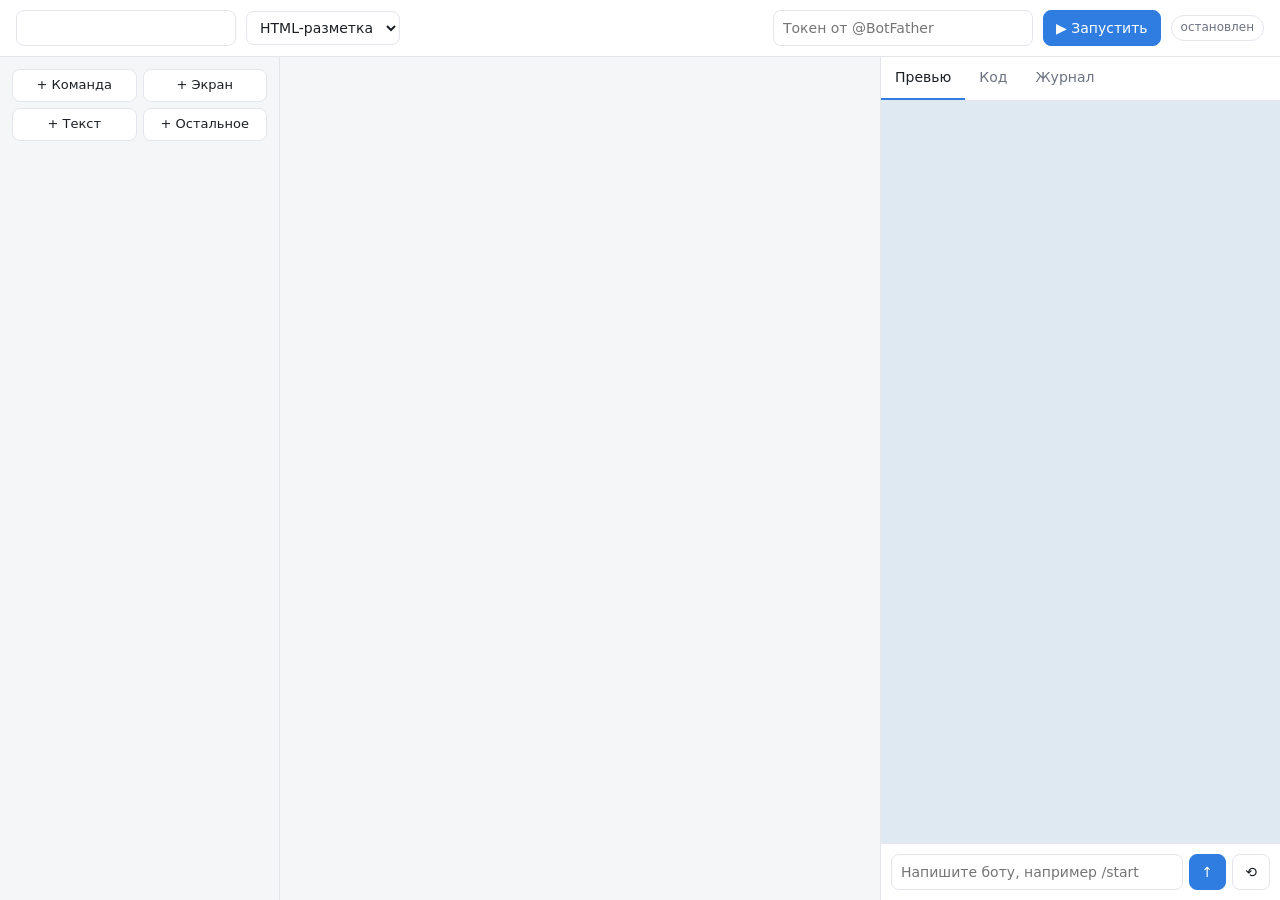
==== botbuilder/static/index.html @ bfc92b9f "Добавить конструктор Telegram-ботов на aiogram 3 Локальная веб-страница (python -m botbuilder): бот " ====
<!doctype html>
<html lang="ru">
<head>
<meta charset="utf-8">
<meta name="viewport" content="width=device-width, initial-scale=1">
<title>Конструктор ботов</title>
<link rel="icon" href="data:image/svg+xml,<svg xmlns='http://www.w3.org/2000/svg' viewBox='0 0 16 16'><rect width='16' height='16' rx='4' fill='%232f7de1'/><path d='M4 8h8M8 4v8' stroke='white' stroke-width='2'/></svg>">
<style>
:root {
  --bg: #f5f6f8; --panel: #ffffff; --line: #e3e6eb; --text: #1b1f24; --muted: #6b7280;
  --accent: #2f7de1; --accent-text: #ffffff; --ok: #1f9d55; --warn: #b7791f; --bad: #d64545;
  --chat-bg: #dfe9f2; --bubble-bot: #ffffff; --bubble-user: #d9f7c6; --kbd: #f0f3f6;
  --code-bg: #f7f8fa; --sel: #eaf2fd;
  --radius: 10px; --mono: ui-monospace, SFMono-Regular, Menlo, Consolas, monospace;
}
@media (prefers-color-scheme: dark) {
  :root {
    --bg: #111418; --panel: #191d22; --line: #2a3038; --text: #e6e9ed; --muted: #8b949e;
    --accent: #4a90e2; --ok: #3fb950; --warn: #d29922; --bad: #f05d5d;
    --chat-bg: #0e1621; --bubble-bot: #182533; --bubble-user: #2b5278; --kbd: #22303e;
    --code-bg: #14181d; --sel: #1d2a3a;
  }
}
* { box-sizing: border-box; }
html, body { margin: 0; height: 100%; }
body { background: var(--bg); color: var(--text); font: 14px/1.45 system-ui, -apple-system, "Segoe UI", Roboto, sans-serif; display: flex; flex-direction: column; }
button, input, select, textarea { font: inherit; color: inherit; }
input, select, textarea { background: var(--panel); border: 1px solid var(--line); border-radius: 8px; padding: 7px 9px; width: 100%; }
input:focus, select:focus, textarea:focus { outline: 2px solid var(--accent); outline-offset: -1px; }
textarea { resize: vertical; min-height: 96px; }
.bad { border-color: var(--bad) !important; }
button { white-space: nowrap; cursor: pointer; border: 1px solid var(--line); background: var(--panel); border-radius: 8px; padding: 7px 12px; }
button:hover { border-color: var(--accent); }
button.primary { background: var(--accent); border-color: var(--accent); color: var(--accent-text); }
button.danger:hover { border-color: var(--bad); color: var(--bad); }
button.icon { padding: 6px 9px; line-height: 1; }
button:disabled { opacity: .5; cursor: default; }

header { display: flex; gap: 10px; align-items: center; padding: 10px 16px; border-bottom: 1px solid var(--line); background: var(--panel); flex-wrap: wrap; }
header .name { font-weight: 600; max-width: 220px; }
header .grow { flex: 1; }
header .token { max-width: 260px; }
.pill { font-size: 12px; padding: 3px 9px; border-radius: 999px; border: 1px solid var(--line); color: var(--muted); white-space: nowrap; }
.pill.on { color: var(--ok); border-color: var(--ok); }
.pill.err { color: var(--bad); border-color: var(--bad); }
.saved { font-size: 12px; color: var(--muted); white-space: nowrap; overflow: hidden; text-overflow: ellipsis; max-width: 260px; }

main { flex: 1; display: grid; grid-template-columns: 280px minmax(0, 1fr) 400px; min-height: 0; }
section, aside { min-height: 0; overflow: auto; }
aside { border-right: 1px solid var(--line); padding: 12px; display: flex; flex-direction: column; gap: 6px; }
.add { display: grid; grid-template-columns: 1fr 1fr; gap: 6px; margin-bottom: 6px; }
.add button { font-size: 13px; padding: 6px 8px; }
.item { display: block; width: 100%; text-align: left; border: 1px solid transparent; background: none; padding: 8px 10px; border-radius: var(--radius); }
.item:hover { background: var(--sel); border-color: transparent; }
.item.active { background: var(--sel); border-color: var(--accent); }
.item .trig { font-family: var(--mono); font-size: 12.5px; display: flex; gap: 6px; align-items: center; }
.item .snippet { color: var(--muted); font-size: 12.5px; white-space: nowrap; overflow: hidden; text-overflow: ellipsis; }
.dot { width: 7px; height: 7px; border-radius: 50%; display: inline-block; flex: none; }
.dot.error { background: var(--bad); } .dot.warning { background: var(--warn); }
.tag { font-size: 11px; color: var(--muted); border: 1px solid var(--line); border-radius: 5px; padding: 0 5px; font-family: system-ui, sans-serif; }

.editor { padding: 18px 22px; display: flex; flex-direction: column; gap: 16px; max-width: 760px; }
.editor h2 { margin: 0; font-size: 16px; }
.row { display: flex; gap: 8px; align-items: center; }
.field label { display: block; font-size: 12px; color: var(--muted); margin-bottom: 5px; }
.hint { font-size: 12px; color: var(--muted); margin-top: 4px; }
.seg { display: inline-flex; border: 1px solid var(--line); border-radius: 8px; overflow: hidden; flex-wrap: wrap; }
.seg button { border: 0; border-radius: 0; border-right: 1px solid var(--line); }
.seg button:last-child { border-right: 0; }
.seg button.on { background: var(--accent); color: var(--accent-text); }
.prefixed { display: flex; align-items: center; border: 1px solid var(--line); border-radius: 8px; background: var(--panel); }
.prefixed span { padding-left: 9px; color: var(--muted); font-family: var(--mono); }
.prefixed input { border: 0; font-family: var(--mono); }
.btnrow { display: grid; grid-template-columns: minmax(0, 1.2fr) 100px minmax(0, 1fr) auto auto; gap: 6px; margin-bottom: 6px; }
.btnrow input[data-b="value"] { font-family: var(--mono); font-size: 13px; }
.check { display: flex; gap: 8px; align-items: center; }
.check input { width: auto; }
.issues { display: flex; flex-direction: column; gap: 4px; }
.issue { font-size: 13px; padding: 6px 10px; border-radius: 8px; border-left: 3px solid; background: var(--code-bg); }
.issue.error { border-color: var(--bad); } .issue.warning { border-color: var(--warn); }
.issue a { color: inherit; }
.empty { color: var(--muted); padding: 24px; text-align: center; }

.right { border-left: 1px solid var(--line); display: flex; flex-direction: column; }
.tabs { display: flex; border-bottom: 1px solid var(--line); background: var(--panel); }
.tabs button { border: 0; border-radius: 0; background: none; padding: 10px 14px; color: var(--muted); border-bottom: 2px solid transparent; }
.tabs button.on { color: var(--text); border-bottom-color: var(--accent); }
.tabs .grow { flex: 1; }
.pane { flex: 1; min-height: 0; display: none; flex-direction: column; }
.pane.on { display: flex; }
.chat { flex: 1; overflow: auto; background: var(--chat-bg); padding: 14px; display: flex; flex-direction: column; gap: 8px; }
.msg { max-width: 85%; }
.msg.user { align-self: flex-end; }
.bubble { padding: 7px 11px; border-radius: 12px; white-space: pre-wrap; word-wrap: break-word; }
.msg.bot .bubble { background: var(--bubble-bot); border-bottom-left-radius: 4px; }
.msg.user .bubble { background: var(--bubble-user); border-bottom-right-radius: 4px; }
.msg.flash .bubble { animation: flash .6s; }
@keyframes flash { from { outline: 2px solid var(--accent); } to { outline: 2px solid transparent; } }
.note { align-self: center; font-size: 12px; color: var(--muted); background: var(--panel); padding: 3px 10px; border-radius: 999px; }
.kbd { display: grid; gap: 4px; margin-top: 4px; }
.kbd button { background: var(--kbd); border: 0; font-size: 13px; padding: 7px 6px; border-radius: 8px; overflow: hidden; text-overflow: ellipsis; white-space: nowrap; }
.kbd button:hover { filter: brightness(1.08); }
.composer { display: flex; gap: 6px; padding: 10px; border-top: 1px solid var(--line); background: var(--panel); }
pre.code { margin: 0; flex: 1; overflow: auto; padding: 14px; background: var(--code-bg); font: 12.5px/1.5 var(--mono); white-space: pre; }
.toolbar { display: flex; gap: 6px; padding: 8px 10px; border-bottom: 1px solid var(--line); align-items: center; }
.log { flex: 1; overflow: auto; padding: 10px 14px; font: 12.5px/1.6 var(--mono); }
.log .warning, .log .error { color: var(--bad); }
.log time { color: var(--muted); margin-right: 8px; }

@media (max-width: 1100px) {
  main { grid-template-columns: 240px minmax(0, 1fr); }
  .right { grid-column: 1 / -1; border-left: 0; border-top: 1px solid var(--line); min-height: 480px; }
}
@media (max-width: 700px) {
  body { display: block; height: auto; }
  main { display: block; }
  section, aside { overflow: visible; }
  aside { border-right: 0; border-bottom: 1px solid var(--line); }
  .right { height: 80vh; }
  header .token { max-width: none; flex: 1 1 100%; }
  .editor { padding: 14px 16px; }
  .btnrow { grid-template-columns: 110px minmax(0, 1fr) auto auto; }
  .btnrow [data-b=text] { grid-area: 1 / 1 / 2 / 3; }
  .btnrow [data-bact=go] { grid-area: 1 / 3; }
  .btnrow [data-bact=del] { grid-area: 1 / 4; }
  .btnrow [data-b=kind] { grid-area: 2 / 1; }
  .btnrow [data-b=value] { grid-area: 2 / 2 / 3 / 5; }
}
</style>
</head>
<body>
<header>
  <input class="name" id="name" aria-label="Название бота">
  <select id="parse" style="width:auto" title="Разметка ответов">
    <option value="HTML">HTML-разметка</option>
    <option value="">Без разметки</option>
  </select>
  <span class="saved" id="saved"></span>
  <span class="grow"></span>
  <input class="token" id="token" type="password" placeholder="Токен от @BotFather" autocomplete="off">
  <button id="apply" hidden title="Перезапустить бота с текущими правками">↻ Применить правки</button>
  <button class="primary" id="run">▶ Запустить</button>
  <span class="pill" id="status">остановлен</span>
</header>

<main>
  <aside>
    <div class="add">
      <button data-add="command">+ Команда</button>
      <button data-add="callback">+ Экран</button>
      <button data-add="text">+ Текст</button>
      <button data-add="fallback">+ Остальное</button>
    </div>
    <div id="list"></div>
  </aside>

  <section><div class="editor" id="editor"></div></section>

  <section class="right">
    <div class="tabs">
      <button data-tab="chat" class="on">Превью</button>
      <button data-tab="code">Код</button>
      <button data-tab="log">Журнал</button>
    </div>
    <div class="pane on" data-pane="chat">
      <div class="chat" id="chat"></div>
      <form class="composer" id="composer">
        <input id="say" placeholder="Напишите боту, например /start" autocomplete="off">
        <button class="primary">↑</button>
        <button type="button" id="reset" title="Очистить чат">⟲</button>
      </form>
    </div>
    <div class="pane" data-pane="code">
      <div class="toolbar">
        <button id="copy">Копировать</button>
        <button id="download">Скачать bot.py</button>
        <span class="saved" id="codehint"></span>
      </div>
      <pre class="code" id="code"></pre>
    </div>
    <div class="pane" data-pane="log">
      <div class="log" id="log"><div class="empty">Запустите бота — здесь появятся входящие обновления и ошибки.</div></div>
    </div>
  </section>
</main>

<script>
const TRIGGERS = {
  command:  { label: "Команда", hint: "Срабатывает на /команду. Латиница, цифры и _." },
  callback: { label: "Экран", hint: "Открывается по нажатию inline-кнопки с этим идентификатором." },
  text:     { label: "Текст", hint: "Точное совпадение без учёта регистра. Несколько вариантов — через |" },
  fallback: { label: "Остальное", hint: "Любое сообщение, которое не подошло ни под что выше." },
};
const $ = (s, root = document) => root.querySelector(s);
const esc = s => String(s).replace(/[&<>"']/g, c => ({"&":"&amp;","<":"&lt;",">":"&gt;",'"':"&quot;","'":"&#39;"}[c]));

let cfg = { name: "", parse_mode: "HTML", handlers: [] };
let sel = 0, issues = [], code = null;

// ---------- сервер ----------
async function api(method, path, body) {
  const res = await fetch(path, {
    method, headers: body ? { "Content-Type": "application/json" } : {},
    body: body ? JSON.stringify(body) : undefined,
  });
  const data = await res.json().catch(() => ({}));
  if (!res.ok) throw new Error(data.error || res.statusText);
  return data;
}

let saveTimer = null, stale = false;
function changed(structural = false) {
  if (running && !stale) { stale = true; $("#apply").hidden = false; }
  if (structural) renderEditor();
  renderList();
  $("#saved").textContent = "…";
  clearTimeout(saveTimer);
  // После вставки/удаления индексы в issues устарели — пересчитываем сразу.
  saveTimer = setTimeout(save, structural ? 0 : 350);
}
async function save() {
  try {
    const r = await api("PUT", "/api/config", cfg);
    issues = r.issues; code = r.code;
    $("#saved").textContent = "сохранено";
  } catch (e) {
    $("#saved").textContent = "не сохранено: " + e.message;
  }
  renderList(); renderIssues(); renderCode();
}

// ---------- список обработчиков ----------
function cmdName(m) { return m.trim().replace(/^\/+/, "").toLowerCase(); }
function variants(m) { return [...new Set(m.split("|").map(v => v.trim().toLowerCase()).filter(Boolean))]; }
function triggerText(h) {
  if (h.trigger === "command") return "/" + (cmdName(h.match) || "…");
  if (h.trigger === "callback") return "⎔ " + (h.match || "…");
  if (h.trigger === "text") return "«" + (variants(h.match).join(" | ") || "…") + "»";
  return "✱ всё остальное";
}
function worst(i) {
  const own = issues.filter(x => x.handler === i);
  return own.some(x => x.level === "error") ? "error" : own.length ? "warning" : "";
}
function renderList() {
  $("#list").innerHTML = cfg.handlers.map((h, i) => {
    const w = worst(i);
    return `<button class="item ${i === sel ? "active" : ""}" data-sel="${i}">
      <div class="trig">${w ? `<span class="dot ${w}"></span>` : ""}${esc(triggerText(h))}
        ${h.buttons.length ? `<span class="tag">${h.buttons.length} кн.</span>` : ""}</div>
      <div class="snippet">${esc(h.reply.replace(/<[^>]+>/g, "") || "— пустой ответ —")}</div>
    </button>`;
  }).join("") || `<div class="empty">Нет обработчиков</div>`;
}
$("#list").addEventListener("click", e => {
  const b = e.target.closest("[data-sel]");
  if (b) select(+b.dataset.sel);
});
function select(i) { sel = i; renderList(); renderEditor(); }

function blank(trigger, match = "") {
  return { trigger, match, reply: "", edit: trigger === "callback", columns: 1, buttons: [] };
}
document.querySelectorAll("[data-add]").forEach(b => b.onclick = () => {
  const t = b.dataset.add;
  cfg.handlers.push(blank(t));
  sel = cfg.handlers.length - 1;
  changed(true);
  $(t === "fallback" ? "#editor [data-f=reply]" : "#editor [data-f=match]").focus();
});

// ---------- редактор ----------
function callbackIds() { return [...new Set(cfg.handlers.filter(h => h.trigger === "callback" && h.match).map(h => h.match))]; }

function renderEditor() {
  const ed = $("#editor");
  const h = cfg.handlers[sel];
  if (!h) { ed.innerHTML = `<div class="empty">Добавьте первый обработчик слева — например, команду /start.</div>`; return; }
  const t = h.trigger;
  ed.innerHTML = `
    <div class="row">
      <h2 style="flex:1">${esc(TRIGGERS[t]?.label || t)} ${sel + 1}</h2>
      <button class="icon" data-act="up" title="Выше" ${sel === 0 ? "disabled" : ""}>↑</button>
      <button class="icon" data-act="down" title="Ниже" ${sel === cfg.handlers.length - 1 ? "disabled" : ""}>↓</button>
      <button class="icon" data-act="dup" title="Дублировать">⧉</button>
      <button class="icon danger" data-act="del" title="Удалить">✕</button>
    </div>
    <div class="field">
      <label>Когда срабатывает</label>
      <div class="seg">${Object.entries(TRIGGERS).map(([k, v]) =>
        `<button data-trigger="${k}" class="${k === t ? "on" : ""}">${v.label}</button>`).join("")}</div>
      <div class="hint">${esc(TRIGGERS[t]?.hint || "")}</div>
    </div>
    ${t === "fallback" ? "" : `<div class="field">
      <label>${t === "command" ? "Команда" : t === "callback" ? "Идентификатор экрана (callback_data)" : "Текст сообщения"}</label>
      ${t === "command"
        ? `<div class="prefixed"><span>/</span><input data-f="match" value="${esc(h.match.replace(/^\/+/, ""))}" placeholder="start"></div>`
        : `<input data-f="match" value="${esc(h.match)}" placeholder="${t === "callback" ? "menu" : "привет | здравствуйте"}" ${t === "callback" ? 'style="font-family:var(--mono)"' : ""}>`}
    </div>`}
    ${t === "callback" ? `<label class="check"><input type="checkbox" data-f="edit" ${h.edit ? "checked" : ""}>
      Заменять сообщение с кнопками, а не присылать новое</label>` : ""}
    <div class="field">
      <label>Ответ бота</label>
      <textarea data-f="reply" placeholder="Текст ответа">${esc(h.reply)}</textarea>
      ${cfg.parse_mode === "HTML" ? `<div class="hint">HTML: &lt;b&gt;жирный&lt;/b&gt;, &lt;i&gt;курсив&lt;/i&gt;, &lt;code&gt;код&lt;/code&gt;, &lt;a href="…"&gt;ссылка&lt;/a&gt;. Символ &lt; пишите как &amp;lt;</div>` : ""}
    </div>
    <div class="field">
      <div class="row" style="margin-bottom:6px">
        <label style="flex:1;margin:0">Кнопки под сообщением</label>
        <label style="margin:0">в ряд</label>
        <select data-f="columns" style="width:auto">${[1,2,3,4].map(n => `<option ${n === h.columns ? "selected" : ""}>${n}</option>`).join("")}</select>
      </div>
      <div id="buttons">${h.buttons.map((b, j) => `
        <div class="btnrow" data-j="${j}">
          <input data-b="text" value="${esc(b.text)}" placeholder="Надпись">
          <select data-b="kind"><option value="callback" ${b.kind === "callback" ? "selected" : ""}>→ экран</option><option value="url" ${b.kind === "url" ? "selected" : ""}>↗ ссылка</option></select>
          <input data-b="value" value="${esc(b.value)}" placeholder="${b.kind === "url" ? "https://…" : "menu"}" ${b.kind === "callback" ? 'list="cb-ids"' : ""}>
          <button class="icon" data-bact="go" title="${b.kind === "callback" ? "Открыть или создать экран" : "Открыть ссылку"}">${b.kind === "callback" ? "→" : "↗"}</button>
          <button class="icon danger" data-bact="del" title="Удалить кнопку">✕</button>
        </div>`).join("")}</div>
      <datalist id="cb-ids">${callbackIds().map(id => `<option value="${esc(id)}">`).join("")}</datalist>
      <button data-act="addbtn">+ Кнопка</button>
    </div>
    <div class="issues" id="issues"></div>`;
  renderIssues();
}

const editor = $("#editor");
editor.addEventListener("input", e => {
  const h = cfg.handlers[sel], el = e.target;
  if (el.dataset.f) {
    const f = el.dataset.f;
    h[f] = f === "edit" ? el.checked : f === "columns" ? +el.value : el.value;
    changed();
  } else if (el.dataset.b) {
    const j = +el.closest("[data-j]").dataset.j;
    h.buttons[j][el.dataset.b] = el.value;
    changed(el.dataset.b === "kind");
  }
});
editor.addEventListener("click", e => {
  const h = cfg.handlers[sel];
  const tb = e.target.closest("[data-trigger]");
  if (tb) {
    const prev = h.trigger;
    h.trigger = tb.dataset.trigger;
    if (h.trigger === "fallback") h.match = "";
    if (h.trigger === "callback" && prev !== "callback") h.edit = true;
    return changed(true);
  }
  const act = e.target.closest("[data-act]")?.dataset.act;
  if (act === "del") { cfg.handlers.splice(sel, 1); sel = Math.max(0, sel - 1); return changed(true); }
  if (act === "dup") { cfg.handlers.splice(sel + 1, 0, structuredClone(h)); sel++; return changed(true); }
  if (act === "up" || act === "down") {
    const to = act === "up" ? sel - 1 : sel + 1;
    [cfg.handlers[sel], cfg.handlers[to]] = [cfg.handlers[to], cfg.handlers[sel]];
    sel = to; return changed(true);
  }
  if (act === "addbtn") {
    h.buttons.push({ text: "", kind: "callback", value: "" });
    changed(true);
    return editor.querySelector(`[data-j="${h.buttons.length - 1}"] [data-b=text]`).focus();
  }
  const bact = e.target.closest("[data-bact]")?.dataset.bact;
  if (bact) {
    const j = +e.target.closest("[data-j]").dataset.j, b = h.buttons[j];
    if (bact === "del") { h.buttons.splice(j, 1); return changed(true); }
    if (b.kind === "url") return b.value && window.open(b.value, "_blank", "noopener");
    openScreen(b);
  }
});

// Кнопка «→»: перейти к экрану, а если его нет — создать. Так меню собирается в пару кликов.
function openScreen(b) {
  if (!b.value.trim()) b.value = slug(b.text) || "screen_" + (cfg.handlers.length + 1);
  const i = cfg.handlers.findIndex(h => h.trigger === "callback" && h.match === b.value);
  if (i >= 0) { sel = i; return changed(true); }
  const back = cfg.handlers[sel];
  const screen = blank("callback", b.value);
  screen.reply = b.text.trim() || b.value;
  if (back.trigger === "callback") screen.buttons.push({ text: "← Назад", kind: "callback", value: back.match });
  cfg.handlers.push(screen);
  sel = cfg.handlers.length - 1;
  changed(true);
  $("#editor [data-f=reply]").select();
}
function slug(s) {
  const tr = {а:"a",б:"b",в:"v",г:"g",д:"d",е:"e",ё:"e",ж:"zh",з:"z",и:"i",й:"i",к:"k",л:"l",м:"m",н:"n",о:"o",п:"p",р:"r",с:"s",т:"t",у:"u",ф:"f",х:"h",ц:"c",ч:"ch",ш:"sh",щ:"sch",ы:"y",э:"e",ю:"yu",я:"ya"};
  return [...s.toLowerCase()].map(c => tr[c] ?? c).join("").replace(/[^a-z0-9]+/g, "_").replace(/^_|_$/g, "").slice(0, 40);
}

function renderIssues() {
  const box = $("#issues");
  editor.querySelectorAll(".bad").forEach(el => el.classList.remove("bad"));
  if (!box) return;
  const own = issues.filter(x => x.handler === sel);
  const global = issues.filter(x => x.handler === null);
  for (const x of own) {
    const m = x.field.match(/^buttons\.(\d+)\.(\w+)$/);
    const el = m ? editor.querySelector(`[data-j="${m[1]}"] [data-b="${m[2]}"]`)
                 : editor.querySelector(`[data-f="${x.field}"]`);
    el?.classList.add("bad");
  }
  const others = issues.filter(x => x.handler !== null && x.handler !== sel && x.level === "error" && cfg.handlers[x.handler]);
  box.innerHTML = [...global, ...own].map(x => `<div class="issue ${x.level}">${esc(x.message)}</div>`).join("")
    + (others.length ? `<div class="issue error">Ошибки в других обработчиках: ${[...new Set(others.map(x => x.handler))]
        .map(i => `<a href="#" data-sel="${i}">${esc(triggerText(cfg.handlers[i]))}</a>`).join(", ")}</div>` : "");
}
editor.addEventListener("click", e => {
  const a = e.target.closest("a[data-sel]");
  if (a) { e.preventDefault(); select(+a.dataset.sel); }
});

$("#name").oninput = e => { cfg.name = e.target.value; changed(); };
$("#parse").onchange = e => { cfg.parse_mode = e.target.value; changed(true); renderChat(); };

// ---------- превью чата: та же логика выбора, что в сгенерированном коде ----------
let chat = [], msgSeq = 0;

function route(kind, value) {
  const hs = cfg.handlers;
  if (kind === "callback") return hs.findIndex(h => h.trigger === "callback" && h.match === value);
  for (let i = 0; i < hs.length; i++) {
    const h = hs[i];
    if (h.trigger === "command") {
      const m = value.match(/^\/([A-Za-z0-9_]+)(@\S+)?(\s|$)/);   // aiogram Command: /start, /start@bot, /start args
      if (m && m[1] === cmdName(h.match)) return i;
    } else if (h.trigger === "text" && variants(h.match).includes(value.toLowerCase())) return i;
  }
  return hs.findIndex(h => h.trigger === "fallback");
}
function botMessage(i) {
  const h = cfg.handlers[i];
  return { from: "bot", id: ++msgSeq, handler: i, text: h.reply, buttons: structuredClone(h.buttons), columns: h.columns };
}
function userSays(text) {
  chat.push({ from: "user", text });
  const i = route("message", text);
  if (i < 0) chat.push({ from: "note", text: "Бот промолчит — нет подходящего обработчика" });
  else { chat.push(botMessage(i)); select(i); }
  renderChat(true);
}
function press(msgId, j) {
  const msg = chat.find(m => m.id === msgId), b = msg.buttons[j];
  if (b.kind === "url") return window.open(b.value, "_blank", "noopener");
  const i = route("callback", b.value);
  if (i < 0) { chat.push({ from: "note", text: `Кнопка «${b.value}» ни к чему не привязана` }); return renderChat(true); }
  select(i);
  if (cfg.handlers[i].edit) {
    Object.assign(msg, botMessage(i), { id: msg.id, flash: true });
    renderChat(false);
  } else { chat.push(botMessage(i)); renderChat(true); }
}
function richText(s) {
  if (cfg.parse_mode !== "HTML") return esc(s);
  // Показываем только безопасный поднабор тегов Telegram.
  return esc(s)
    .replace(/&lt;(\/?)(b|strong|i|em|u|s|code|pre)&gt;/g, "<$1$2>")
    .replace(/&lt;a href=&quot;(https?:\/\/[^&]*)&quot;&gt;(.*?)&lt;\/a&gt;/g, '<a href="$1" target="_blank" rel="noopener">$2</a>')
    .replace(/&amp;(lt|gt|amp|quot);/g, "&$1;");
}
function renderChat(scroll) {
  const box = $("#chat");
  box.innerHTML = chat.map(m => m.from === "note" ? `<div class="note">${esc(m.text)}</div>` : `
    <div class="msg ${m.from} ${m.flash ? "flash" : ""}">
      <div class="bubble">${m.from === "bot" ? richText(m.text) : esc(m.text)}</div>
      ${m.buttons?.length ? `<div class="kbd" style="grid-template-columns:repeat(${Math.min(m.columns, m.buttons.length)},1fr)">${
        m.buttons.map((b, j) => `<button data-msg="${m.id}" data-j="${j}">${esc(b.text || "…")}${b.kind === "url" ? " ↗" : ""}</button>`).join("")}</div>` : ""}
    </div>`).join("") || `<div class="note">Напишите /start, чтобы проверить бота без Telegram</div>`;
  chat.forEach(m => delete m.flash);
  if (scroll) box.scrollTop = box.scrollHeight;
}
$("#chat").addEventListener("click", e => {
  const b = e.target.closest("[data-msg]");
  if (b) press(+b.dataset.msg, +b.dataset.j);
});
$("#composer").onsubmit = e => {
  e.preventDefault();
  const v = $("#say").value;
  if (v.trim()) { userSays(v); $("#say").value = ""; }
};
$("#reset").onclick = () => { chat = []; renderChat(); $("#say").focus(); };

// ---------- код ----------
function renderCode() {
  $("#code").textContent = code ?? "Код появится, когда исправите ошибки (отмечены красным в списке).";
  $("#copy").disabled = $("#download").disabled = !code;
  $("#codehint").textContent = code ? `${code.split("\n").length} строк · aiogram 3` : "";
}
$("#copy").onclick = async () => {
  await navigator.clipboard.writeText(code);
  $("#copy").textContent = "Скопировано"; setTimeout(() => $("#copy").textContent = "Копировать", 1200);
};
$("#download").onclick = () => {
  const a = document.createElement("a");
  a.href = URL.createObjectURL(new Blob([code], { type: "text/x-python" }));
  a.download = "bot.py"; a.click(); URL.revokeObjectURL(a.href);
};

document.querySelectorAll("[data-tab]").forEach(t => t.onclick = () => {
  document.querySelectorAll("[data-tab]").forEach(x => x.classList.toggle("on", x === t));
  document.querySelectorAll("[data-pane]").forEach(p => p.classList.toggle("on", p.dataset.pane === t.dataset.tab));
});

// ---------- запуск ----------
let polling = null, running = false;
function renderStatus(s) {
  running = s.running;
  if (!running) stale = false;
  $("#apply").hidden = !stale;
  const pill = $("#status");
  pill.className = "pill" + (s.running ? " on" : s.error ? " err" : "");
  pill.textContent = s.running ? `работает · @${s.username}` : s.error ? "упал: " + s.error : "остановлен";
  $("#run").textContent = s.running ? "■ Остановить" : "▶ Запустить";
  $("#run").classList.toggle("primary", !s.running);
  const log = $("#log");
  if (s.log?.length) {
    const atBottom = log.scrollTop + log.clientHeight >= log.scrollHeight - 4;
    log.innerHTML = s.log.map(l => `<div class="${l.level}"><time>${l.time}</time>${esc(l.text)}</div>`).join("");
    if (atBottom) log.scrollTop = log.scrollHeight;
  }
  clearInterval(polling);
  if (s.running) polling = setInterval(async () => renderStatus(await api("GET", "/api/status")), 2000);
}
async function start() {
  clearTimeout(saveTimer); await save();   // запускаем ровно то, что на экране
  $("#status").className = "pill"; $("#status").textContent = "запускаю…";
  const s = await api("POST", "/api/run", { token: $("#token").value });
  stale = false;
  renderStatus(s);
}
async function busy(btn, fn) {
  btn.disabled = true;
  try { await fn(); }
  catch (e) { $("#status").className = "pill err"; $("#status").textContent = e.message; }
  finally { btn.disabled = false; }
}
$("#run").onclick = () => busy($("#run"), async () => running ? renderStatus(await api("POST", "/api/stop", {})) : start());
// Живой бот не подхватывает правки сам: перезапуск занимает несколько секунд и рвёт диалоги.
$("#apply").onclick = () => busy($("#apply"), start);
document.addEventListener("keydown", e => {
  if ((e.ctrlKey || e.metaKey) && e.key === "s") { e.preventDefault(); clearTimeout(saveTimer); save(); }
});

// ---------- старт ----------
(async () => {
  const r = await api("GET", "/api/config");
  cfg = r.config; issues = r.issues; code = r.code;
  $("#name").value = cfg.name; $("#parse").value = cfg.parse_mode;
  if (r.env_token) $("#token").placeholder = "Токен из BOT_TOKEN";
  document.title = `${cfg.name} — конструктор ботов`;
  $("#saved").textContent = r.path.split(/[\\/]/).pop();
  $("#saved").title = r.path;
  renderList(); renderEditor(); renderCode(); renderChat();
  renderStatus(await api("GET", "/api/status"));
})();
</script>
</body>
</html>
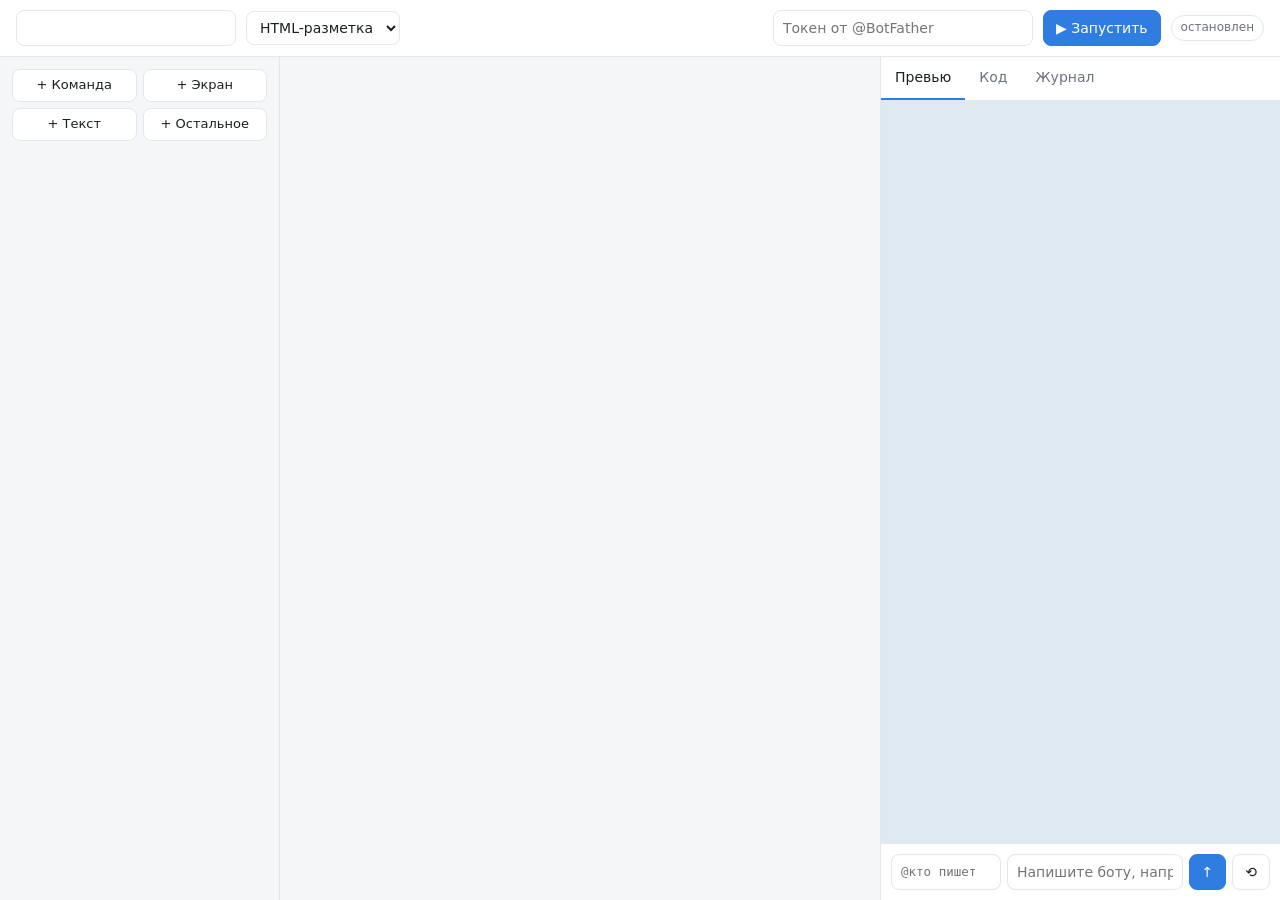
==== commit 4babaa31: "Отвечать конкретным пользователям по-особому У любого блока появилось поле «Только для пользователей" ====
--- a/botbuilder/static/index.html
+++ b/botbuilder/static/index.html
@@ -165,6 +165,7 @@
     <div class="pane on" data-pane="chat">
       <div class="chat" id="chat"></div>
       <form class="composer" id="composer">
+        <input id="as" placeholder="@кто пишет" autocomplete="off" title="От чьего имени писать в превью (для блоков «только для пользователей»)" style="width:110px;flex:none;font-family:var(--mono);font-size:12.5px">
         <input id="say" placeholder="Напишите боту, например /start" autocomplete="off">
         <button class="primary">↑</button>
         <button type="button" id="reset" title="Очистить чат">⟲</button>
@@ -231,6 +232,7 @@
 
 // ---------- список обработчиков ----------
 function cmdName(m) { return m.trim().replace(/^\/+/, "").toLowerCase(); }
+function users(h) { return [...new Set((h.users || "").split(/[\s,;]+/).map(u => u.replace(/^@/, "").toLowerCase()).filter(Boolean))]; }
 function variants(m) { return [...new Set(m.split("|").map(v => v.trim().toLowerCase()).filter(Boolean))]; }
 function triggerText(h) {
   if (h.trigger === "command") return "/" + (cmdName(h.match) || "…");
@@ -247,7 +249,8 @@
     const w = worst(i);
     return `<button class="item ${i === sel ? "active" : ""}" data-sel="${i}">
       <div class="trig">${w ? `<span class="dot ${w}"></span>` : ""}${esc(triggerText(h))}
-        ${h.buttons.length ? `<span class="tag">${h.buttons.length} кн.</span>` : ""}</div>
+        ${h.buttons.length ? `<span class="tag">${h.buttons.length} кн.</span>` : ""}
+        ${users(h).length ? `<span class="tag" title="${esc(users(h).map(u => "@" + u).join(", "))}">👤 ${users(h).length}</span>` : ""}</div>
       <div class="snippet">${esc(h.reply.replace(/<[^>]+>/g, "") || "— пустой ответ —")}</div>
     </button>`;
   }).join("") || `<div class="empty">Нет обработчиков</div>`;
@@ -259,7 +262,7 @@
 function select(i) { sel = i; renderList(); renderEditor(); }
 
 function blank(trigger, match = "") {
-  return { trigger, match, reply: "", edit: trigger === "callback", columns: 1, buttons: [] };
+  return { trigger, match, reply: "", edit: trigger === "callback", users: "", columns: 1, buttons: [] };
 }
 document.querySelectorAll("[data-add]").forEach(b => b.onclick = () => {
   const t = b.dataset.add;
@@ -299,6 +302,11 @@
     </div>`}
     ${t === "callback" ? `<label class="check"><input type="checkbox" data-f="edit" ${h.edit ? "checked" : ""}>
       Заменять сообщение с кнопками, а не присылать новое</label>` : ""}
+    <div class="field">
+      <label>Только для пользователей <span style="font-weight:normal">(необязательно)</span></label>
+      <input data-f="users" value="${esc(h.users || "")}" placeholder="@username, @другой — пусто: для всех" style="font-family:var(--mono)">
+      <div class="hint">Такие блоки проверяются раньше остальных: так можно ответить конкретному человеку по-особому.</div>
+    </div>
     <div class="field">
       <label>Ответ бота</label>
       <textarea data-f="reply" placeholder="Текст ответа">${esc(h.reply)}</textarea>
@@ -418,23 +426,28 @@
 let chat = [], msgSeq = 0;
 
 function route(kind, value) {
-  const hs = cfg.handlers;
-  if (kind === "callback") return hs.findIndex(h => h.trigger === "callback" && h.match === value);
-  for (let i = 0; i < hs.length; i++) {
-    const h = hs[i];
+  // Порядок как в bot.py: блоки для конкретных людей, потом общие, общее «остальное» — последним.
+  const me = $("#as").value.trim().replace(/^@/, "").toLowerCase();
+  const all = cfg.handlers.map((h, i) => [h, i]);
+  const order = [...all.filter(([h]) => users(h).length), ...all.filter(([h]) => !users(h).length)];
+  const fits = h => !users(h).length || users(h).includes(me);
+  for (const [h, i] of order) {
+    if (!fits(h)) continue;
+    if (kind === "callback") { if (h.trigger === "callback" && h.match === value) return i; continue; }
     if (h.trigger === "command") {
       const m = value.match(/^\/([A-Za-z0-9_]+)(@\S+)?(\s|$)/);   // aiogram Command: /start, /start@bot, /start args
       if (m && m[1] === cmdName(h.match)) return i;
     } else if (h.trigger === "text" && variants(h.match).includes(value.toLowerCase())) return i;
-  }
-  return hs.findIndex(h => h.trigger === "fallback");
+    else if (h.trigger === "fallback" && users(h).length) return i;
+  }
+  return kind === "callback" ? -1 : cfg.handlers.findIndex(h => h.trigger === "fallback" && !users(h).length);
 }
 function botMessage(i) {
   const h = cfg.handlers[i];
   return { from: "bot", id: ++msgSeq, handler: i, text: h.reply, buttons: structuredClone(h.buttons), columns: h.columns };
 }
 function userSays(text) {
-  chat.push({ from: "user", text });
+  chat.push({ from: "user", text, as: $("#as").value.trim().replace(/^@/, "") });
   const i = route("message", text);
   if (i < 0) chat.push({ from: "note", text: "Бот промолчит — нет подходящего обработчика" });
   else { chat.push(botMessage(i)); select(i); }
@@ -463,6 +476,7 @@
   const box = $("#chat");
   box.innerHTML = chat.map(m => m.from === "note" ? `<div class="note">${esc(m.text)}</div>` : `
     <div class="msg ${m.from} ${m.flash ? "flash" : ""}">
+      ${m.as ? `<div class="hint" style="text-align:right;margin:0 4px 2px">@${esc(m.as)}</div>` : ""}
       <div class="bubble">${m.from === "bot" ? richText(m.text) : esc(m.text)}</div>
       ${m.buttons?.length ? `<div class="kbd" style="grid-template-columns:repeat(${Math.min(m.columns, m.buttons.length)},1fr)">${
         m.buttons.map((b, j) => `<button data-msg="${m.id}" data-j="${j}">${esc(b.text || "…")}${b.kind === "url" ? " ↗" : ""}</button>`).join("")}</div>` : ""}
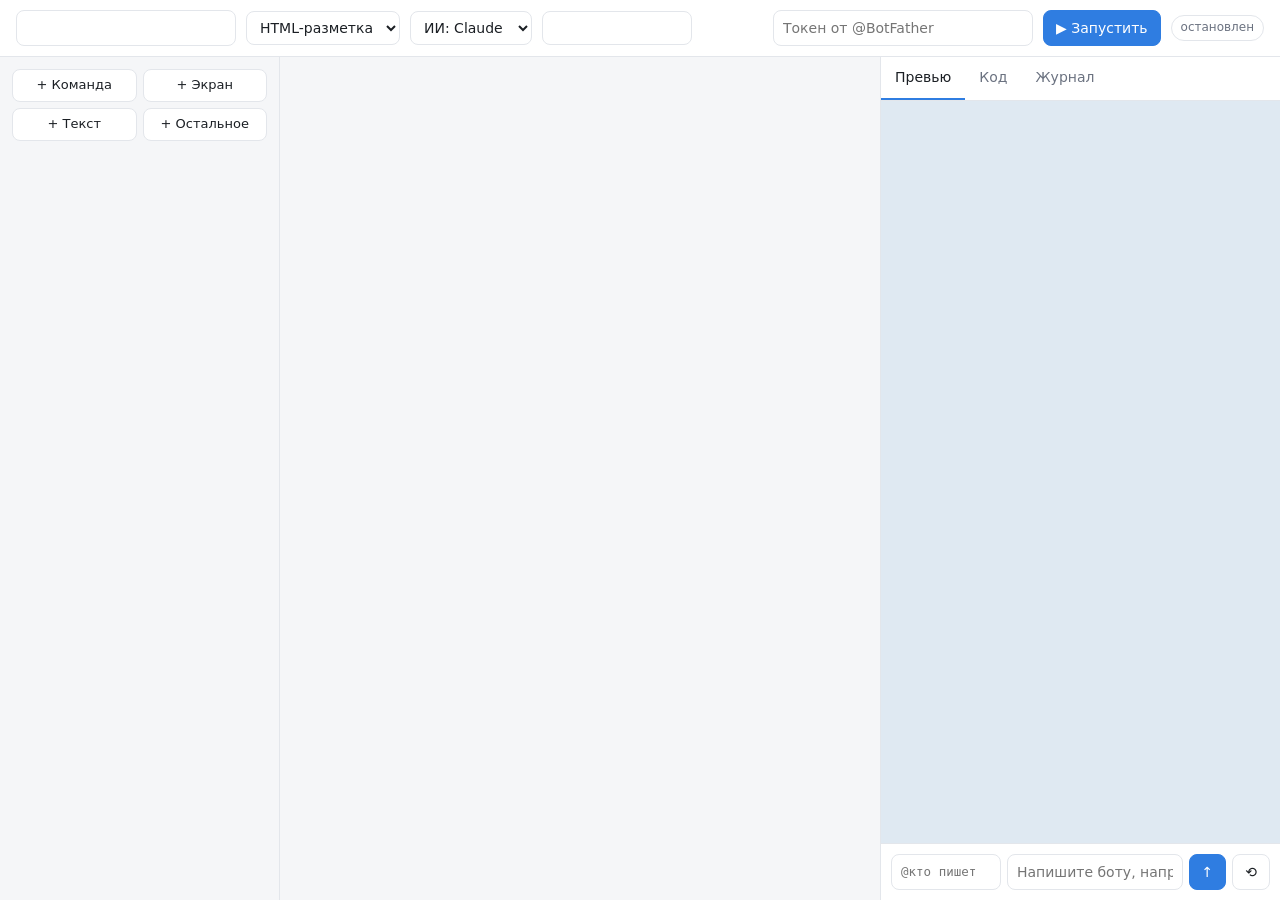
==== commit f4012848: "Добавить OpenAI как второй провайдер ИИ-ответов В шапке конструктора выбирается, кто пишет ИИ-ответы" ====
--- a/botbuilder/static/index.html
+++ b/botbuilder/static/index.html
@@ -135,6 +135,11 @@
     <option value="HTML">HTML-разметка</option>
     <option value="">Без разметки</option>
   </select>
+  <select id="provider" style="width:auto" title="Кто пишет ИИ-ответы">
+    <option value="anthropic">ИИ: Claude</option>
+    <option value="openai">ИИ: OpenAI</option>
+  </select>
+  <input id="model" style="width:150px;font-family:var(--mono);font-size:12.5px" title="Модель ИИ (пусто — по умолчанию)">
   <span class="saved" id="saved"></span>
   <span class="grow"></span>
   <input class="token" id="token" type="password" placeholder="Токен от @BotFather" autocomplete="off">
@@ -250,6 +255,7 @@
     return `<button class="item ${i === sel ? "active" : ""}" data-sel="${i}">
       <div class="trig">${w ? `<span class="dot ${w}"></span>` : ""}${esc(triggerText(h))}
         ${h.buttons.length ? `<span class="tag">${h.buttons.length} кн.</span>` : ""}
+        ${h.ai ? `<span class="tag">🤖 ИИ</span>` : ""}
         ${users(h).length ? `<span class="tag" title="${esc(users(h).map(u => "@" + u).join(", "))}">👤 ${users(h).length}</span>` : ""}</div>
       <div class="snippet">${esc(h.reply.replace(/<[^>]+>/g, "") || "— пустой ответ —")}</div>
     </button>`;
@@ -262,7 +268,7 @@
 function select(i) { sel = i; renderList(); renderEditor(); }
 
 function blank(trigger, match = "") {
-  return { trigger, match, reply: "", edit: trigger === "callback", users: "", columns: 1, buttons: [] };
+  return { trigger, match, reply: "", edit: trigger === "callback", users: "", ai: "", columns: 1, buttons: [] };
 }
 document.querySelectorAll("[data-add]").forEach(b => b.onclick = () => {
   const t = b.dataset.add;
@@ -307,8 +313,15 @@
       <input data-f="users" value="${esc(h.users || "")}" placeholder="@username, @другой — пусто: для всех" style="font-family:var(--mono)">
       <div class="hint">Такие блоки проверяются раньше остальных: так можно ответить конкретному человеку по-особому.</div>
     </div>
+    ${t === "callback" ? "" : `<label class="check"><input type="checkbox" data-act="ai" ${h.ai ? "checked" : ""}>
+      🤖 Отвечает ИИ (${cfg.ai_provider === "openai" ? "OpenAI" : "Claude"}) — пишет ответ сам, помнит последние реплики в чате</label>`}
+    ${h.ai && t !== "callback" ? `<div class="field">
+      <label>Инструкция для ИИ: кто он, как и о чём говорит</label>
+      <textarea data-f="ai" placeholder="Ты — вежливый администратор детейлинг-студии…">${esc(h.ai)}</textarea>
+      <div class="hint">Нужен ключ в переменной ${AI[cfg.ai_provider || "anthropic"][1]}. Провайдер и модель — в шапке. В превью ИИ не вызывается — там виден запасной ответ.</div>
+    </div>` : ""}
     <div class="field">
-      <label>Ответ бота</label>
+      <label>${h.ai && t !== "callback" ? "Запасной ответ — если ИИ недоступен" : "Ответ бота"}</label>
       <textarea data-f="reply" placeholder="Текст ответа">${esc(h.reply)}</textarea>
       ${cfg.parse_mode === "HTML" ? `<div class="hint">HTML: &lt;b&gt;жирный&lt;/b&gt;, &lt;i&gt;курсив&lt;/i&gt;, &lt;code&gt;код&lt;/code&gt;, &lt;a href="…"&gt;ссылка&lt;/a&gt;. Символ &lt; пишите как &amp;lt;</div>` : ""}
     </div>
@@ -357,6 +370,12 @@
     return changed(true);
   }
   const act = e.target.closest("[data-act]")?.dataset.act;
+  if (act === "ai") {
+    h.ai = e.target.checked ? (h.ai || "Ты — дружелюбный помощник в Telegram. Отвечай коротко и по-русски, без markdown.") : "";
+    changed(true);
+    if (h.ai) $("#editor [data-f=ai]").focus();
+    return;
+  }
   if (act === "del") { cfg.handlers.splice(sel, 1); sel = Math.max(0, sel - 1); return changed(true); }
   if (act === "dup") { cfg.handlers.splice(sel + 1, 0, structuredClone(h)); sel++; return changed(true); }
   if (act === "up" || act === "down") {
@@ -420,6 +439,14 @@
 });
 
 $("#name").oninput = e => { cfg.name = e.target.value; changed(); };
+const AI = { anthropic: ["claude-opus-5-5", "ANTHROPIC_API_KEY"], openai: ["gpt-4o-mini", "OPENAI_API_KEY"] };
+function renderProvider() {
+  $("#provider").value = cfg.ai_provider || "anthropic";
+  $("#model").value = cfg.ai_model || "";
+  $("#model").placeholder = AI[$("#provider").value][0];
+}
+$("#provider").onchange = e => { cfg.ai_provider = e.target.value; renderProvider(); changed(true); };
+$("#model").oninput = e => { cfg.ai_model = e.target.value.trim(); changed(); };
 $("#parse").onchange = e => { cfg.parse_mode = e.target.value; changed(true); renderChat(); };
 
 // ---------- превью чата: та же логика выбора, что в сгенерированном коде ----------
@@ -444,7 +471,7 @@
 }
 function botMessage(i) {
   const h = cfg.handlers[i];
-  return { from: "bot", id: ++msgSeq, handler: i, text: h.reply, buttons: structuredClone(h.buttons), columns: h.columns };
+  return { from: "bot", id: ++msgSeq, handler: i, text: h.reply, ai: !!h.ai, buttons: structuredClone(h.buttons), columns: h.columns };
 }
 function userSays(text) {
   chat.push({ from: "user", text, as: $("#as").value.trim().replace(/^@/, "") });
@@ -477,6 +504,7 @@
   box.innerHTML = chat.map(m => m.from === "note" ? `<div class="note">${esc(m.text)}</div>` : `
     <div class="msg ${m.from} ${m.flash ? "flash" : ""}">
       ${m.as ? `<div class="hint" style="text-align:right;margin:0 4px 2px">@${esc(m.as)}</div>` : ""}
+      ${m.ai ? `<div class="hint" style="margin:0 4px 2px">🤖 здесь ответит ИИ; ниже — запасной ответ</div>` : ""}
       <div class="bubble">${m.from === "bot" ? richText(m.text) : esc(m.text)}</div>
       ${m.buttons?.length ? `<div class="kbd" style="grid-template-columns:repeat(${Math.min(m.columns, m.buttons.length)},1fr)">${
         m.buttons.map((b, j) => `<button data-msg="${m.id}" data-j="${j}">${esc(b.text || "…")}${b.kind === "url" ? " ↗" : ""}</button>`).join("")}</div>` : ""}
@@ -560,7 +588,7 @@
 (async () => {
   const r = await api("GET", "/api/config");
   cfg = r.config; issues = r.issues; code = r.code;
-  $("#name").value = cfg.name; $("#parse").value = cfg.parse_mode;
+  $("#name").value = cfg.name; $("#parse").value = cfg.parse_mode; renderProvider();
   if (r.env_token) $("#token").placeholder = "Токен из BOT_TOKEN";
   document.title = `${cfg.name} — конструктор ботов`;
   $("#saved").textContent = r.path.split(/[\\/]/).pop();
